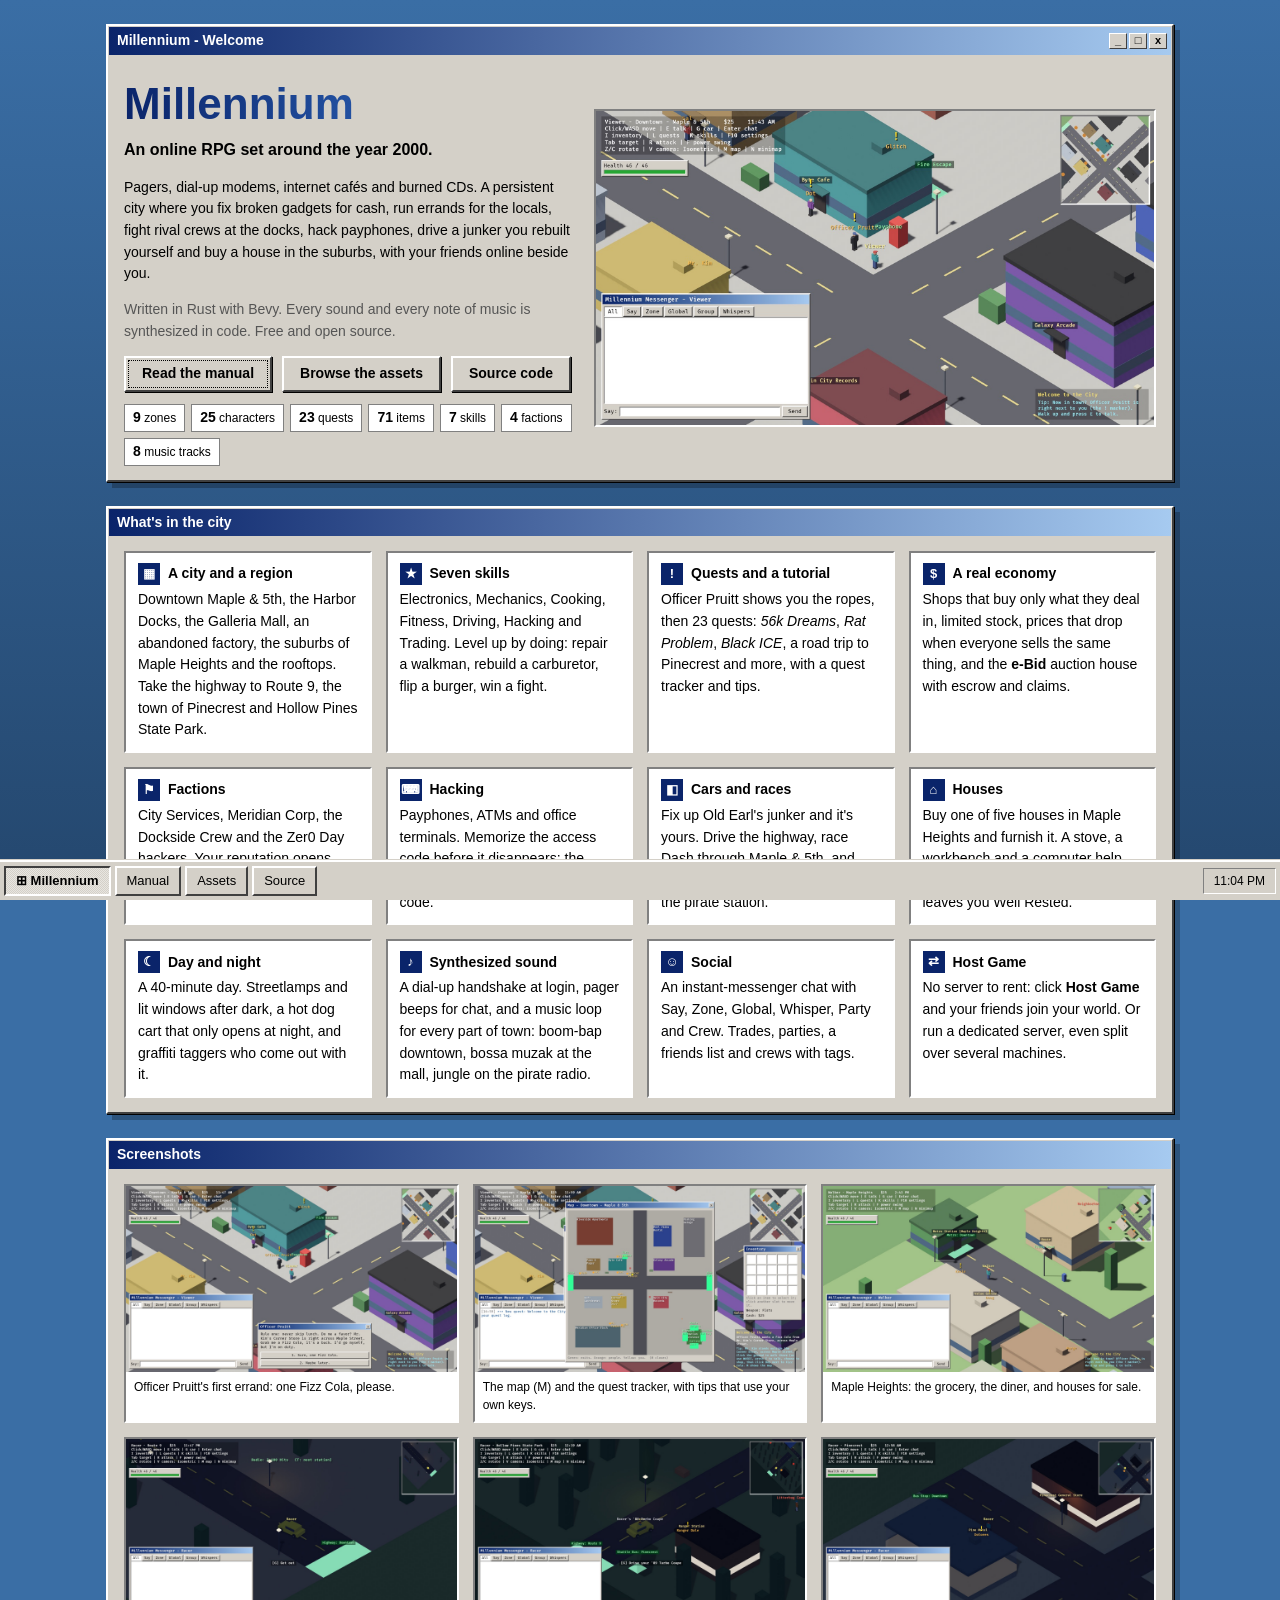
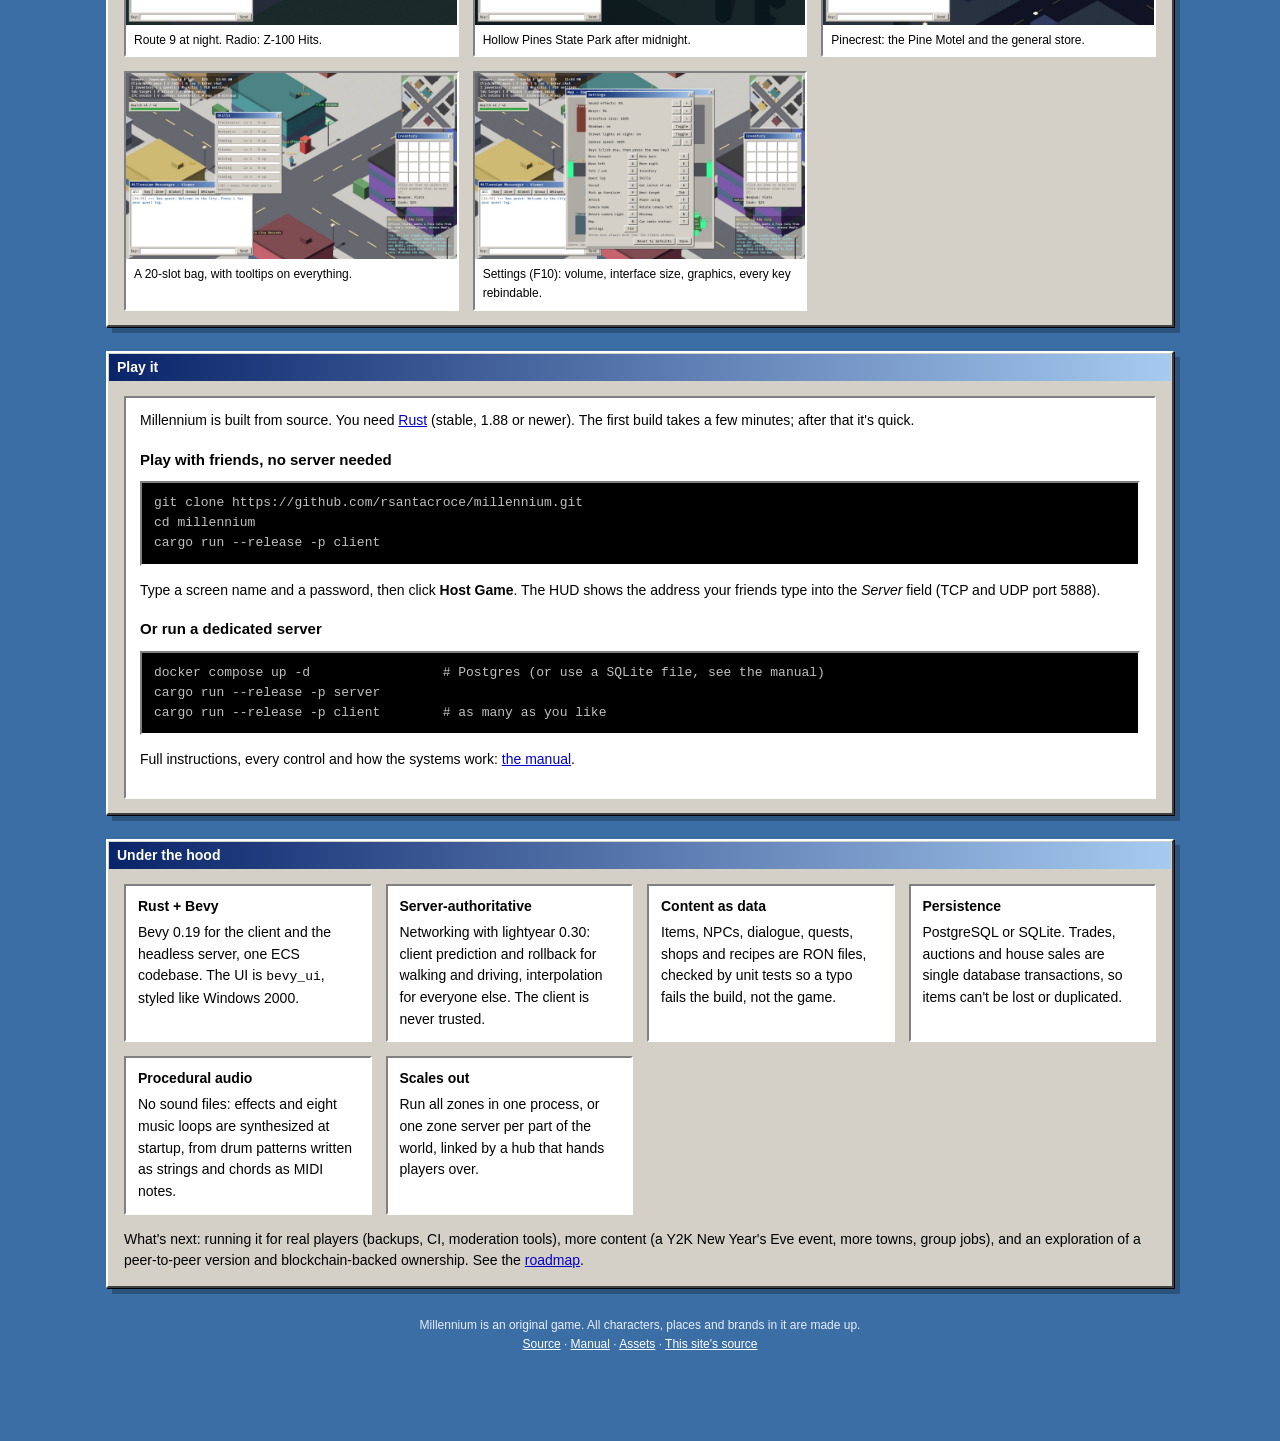
==== index.html @ 6d2f9c94 "Millennium website: landing page, player manual and asset list - index.html: what the game is, the f" ====
<!doctype html>
<html lang="en">
<head>
<meta charset="utf-8">
<meta name="viewport" content="width=device-width, initial-scale=1">
<title>Millennium: an online RPG set in 1999-2003</title>
<meta name="description" content="Millennium is an online RPG set around the year 2000: pagers, dial-up, burned CDs and a whole city to make your own. Written in Rust with Bevy.">
<meta property="og:title" content="Millennium">
<meta property="og:description" content="An online RPG set around the year 2000, written in Rust with Bevy.">
<meta property="og:image" content="images/downtown.jpg">
<link rel="icon" href="data:image/svg+xml,%3Csvg xmlns='http://www.w3.org/2000/svg' viewBox='0 0 16 16'%3E%3Crect width='16' height='16' fill='%230a246a'/%3E%3Ctext x='8' y='12.5' font-family='Tahoma,Verdana,sans-serif' font-size='12' font-weight='bold' fill='white' text-anchor='middle'%3EM%3C/text%3E%3C/svg%3E">
<link rel="stylesheet" href="style.css">
</head>
<body>
<main class="desktop">

  <section class="window" aria-labelledby="hero-title">
    <div class="titlebar"><h1 id="hero-title">Millennium - Welcome</h1><div class="controls" aria-hidden="true"><span>_</span><span>□</span><span>x</span></div></div>
    <div class="body hero">
      <div>
        <p class="logo" style="font-size:44px;margin:0">Millennium</p>
        <p class="tagline"><strong>An online RPG set around the year 2000.</strong></p>
        <p>Pagers, dial-up modems, internet cafés and burned CDs. A persistent city where you fix
          broken gadgets for cash, run errands for the locals, fight rival crews at the docks, hack
          payphones, drive a junker you rebuilt yourself and buy a house in the suburbs, with your
          friends online beside you.</p>
        <p class="muted">Written in Rust with Bevy. Every sound and every note of music is synthesized
          in code. Free and open source.</p>
        <div class="buttons">
          <a class="button primary" href="manual.html">Read the manual</a>
          <a class="button" href="assets.html">Browse the assets</a>
          <a class="button" href="https://github.com/rsantacroce/millennium">Source code</a>
        </div>
        <ul class="stats" aria-label="The game in numbers">
          <li><strong>9</strong> zones</li>
          <li><strong>25</strong> characters</li>
          <li><strong>23</strong> quests</li>
          <li><strong>71</strong> items</li>
          <li><strong>7</strong> skills</li>
          <li><strong>4</strong> factions</li>
          <li><strong>8</strong> music tracks</li>
        </ul>
      </div>
      <a href="images/downtown.jpg"><img class="shot" src="images/downtown.jpg" width="1600" height="900" alt="Downtown Maple and 5th at mid-morning: the Byte Cafe, Officer Pruitt with a quest marker, a red payphone, the messenger window and the minimap"></a>
    </div>
  </section>

  <section class="window" aria-labelledby="features-title">
    <div class="titlebar"><h2 id="features-title">What's in the city</h2></div>
    <div class="body">
      <div class="grid">
        <article class="card"><h3><span class="icon" aria-hidden="true">▦</span>A city and a region</h3>
          <p>Downtown Maple &amp; 5th, the Harbor Docks, the Galleria Mall, an abandoned factory, the
            suburbs of Maple Heights and the rooftops. Take the highway to Route 9, the town of
            Pinecrest and Hollow Pines State Park.</p></article>
        <article class="card"><h3><span class="icon" aria-hidden="true">★</span>Seven skills</h3>
          <p>Electronics, Mechanics, Cooking, Fitness, Driving, Hacking and Trading. Level up by
            doing: repair a walkman, rebuild a carburetor, flip a burger, win a fight.</p></article>
        <article class="card"><h3><span class="icon" aria-hidden="true">!</span>Quests and a tutorial</h3>
          <p>Officer Pruitt shows you the ropes, then 23 quests: <em>56k Dreams</em>, <em>Rat
            Problem</em>, <em>Black ICE</em>, a road trip to Pinecrest and more, with a quest tracker
            and tips.</p></article>
        <article class="card"><h3><span class="icon" aria-hidden="true">$</span>A real economy</h3>
          <p>Shops that buy only what they deal in, limited stock, prices that drop when everyone
            sells the same thing, and the <strong>e-Bid</strong> auction house with escrow and
            claims.</p></article>
        <article class="card"><h3><span class="icon" aria-hidden="true">⚑</span>Factions</h3>
          <p>City Services, Meridian Corp, the Dockside Crew and the Zer0 Day hackers. Your
            reputation opens discounts and locked gear.</p></article>
        <article class="card"><h3><span class="icon" aria-hidden="true">⌨</span>Hacking</h3>
          <p>Payphones, ATMs and office terminals. Memorize the access code before it disappears;
            the better you are, the shorter the code.</p></article>
        <article class="card"><h3><span class="icon" aria-hidden="true">◧</span>Cars and races</h3>
          <p>Fix up Old Earl's junker and it's yours. Drive the highway, race Dash through Maple
            &amp; 5th, and tune the car radio to Z-100 Hits or the pirate station.</p></article>
        <article class="card"><h3><span class="icon" aria-hidden="true">⌂</span>Houses</h3>
          <p>Buy one of five houses in Maple Heights and furnish it. A stove, a workbench and a
            computer help your skills at home; a waterbed leaves you Well Rested.</p></article>
        <article class="card"><h3><span class="icon" aria-hidden="true">☾</span>Day and night</h3>
          <p>A 40-minute day. Streetlamps and lit windows after dark, a hot dog cart that only opens
            at night, and graffiti taggers who come out with it.</p></article>
        <article class="card"><h3><span class="icon" aria-hidden="true">♪</span>Synthesized sound</h3>
          <p>A dial-up handshake at login, pager beeps for chat, and a music loop for every part of
            town: boom-bap downtown, bossa muzak at the mall, jungle on the pirate radio.</p></article>
        <article class="card"><h3><span class="icon" aria-hidden="true">☺</span>Social</h3>
          <p>An instant-messenger chat with Say, Zone, Global, Whisper, Party and Crew. Trades,
            parties, a friends list and crews with tags.</p></article>
        <article class="card"><h3><span class="icon" aria-hidden="true">⇄</span>Host Game</h3>
          <p>No server to rent: click <strong>Host Game</strong> and your friends join your world.
            Or run a dedicated server, even split over several machines.</p></article>
      </div>
    </div>
  </section>

  <section class="window" aria-labelledby="shots-title">
    <div class="titlebar"><h2 id="shots-title">Screenshots</h2></div>
    <div class="body">
      <div class="gallery">
        <figure><a href="images/dialogue.jpg"><img src="images/dialogue.jpg" width="1600" height="900" loading="lazy" alt="Talking to Officer Pruitt"></a><figcaption>Officer Pruitt's first errand: one Fizz Cola, please.</figcaption></figure>
        <figure><a href="images/map.jpg"><img src="images/map.jpg" width="1600" height="900" loading="lazy" alt="The map window over Downtown, and the quest tracker with a tip"></a><figcaption>The map (M) and the quest tracker, with tips that use your own keys.</figcaption></figure>
        <figure><a href="images/maple-heights.jpg"><img src="images/maple-heights.jpg" width="1600" height="900" loading="lazy" alt="Maple Heights in the afternoon, by the Metro station"></a><figcaption>Maple Heights: the grocery, the diner, and houses for sale.</figcaption></figure>
        <figure><a href="images/route-9-radio.jpg"><img src="images/route-9-radio.jpg" width="1600" height="900" loading="lazy" alt="Driving a coupe on Route 9 at night with the radio on Z-100 Hits"></a><figcaption>Route 9 at night. Radio: Z-100 Hits.</figcaption></figure>
        <figure><a href="images/hollow-pines-night.jpg"><img src="images/hollow-pines-night.jpg" width="1600" height="900" loading="lazy" alt="Hollow Pines State Park at night, the ranger station and a parked car"></a><figcaption>Hollow Pines State Park after midnight.</figcaption></figure>
        <figure><a href="images/pinecrest-night.jpg"><img src="images/pinecrest-night.jpg" width="1600" height="900" loading="lazy" alt="Pinecrest at night, the Pine Motel and the general store"></a><figcaption>Pinecrest: the Pine Motel and the general store.</figcaption></figure>
        <figure><a href="images/inventory.jpg"><img src="images/inventory.jpg" width="1600" height="900" loading="lazy" alt="Inventory window, map and quest tracker"></a><figcaption>A 20-slot bag, with tooltips on everything.</figcaption></figure>
        <figure><a href="images/settings.jpg"><img src="images/settings.jpg" width="1600" height="900" loading="lazy" alt="The settings window with volume, interface size and key bindings"></a><figcaption>Settings (F10): volume, interface size, graphics, every key rebindable.</figcaption></figure>
      </div>
    </div>
  </section>

  <section class="window" aria-labelledby="play-title">
    <div class="titlebar"><h2 id="play-title">Play it</h2></div>
    <div class="body">
      <div class="panel">
        <p>Millennium is built from source. You need <a href="https://rustup.rs">Rust</a> (stable,
          1.88 or newer). The first build takes a few minutes; after that it's quick.</p>
        <h3>Play with friends, no server needed</h3>
<pre>git clone https://github.com/rsantacroce/millennium.git
cd millennium
cargo run --release -p client</pre>
        <p>Type a screen name and a password, then click <strong>Host Game</strong>. The HUD shows
          the address your friends type into the <em>Server</em> field (TCP and UDP port 5888).</p>
        <h3>Or run a dedicated server</h3>
<pre>docker compose up -d                 # Postgres (or use a SQLite file, see the manual)
cargo run --release -p server
cargo run --release -p client        # as many as you like</pre>
        <p>Full instructions, every control and how the systems work: <a href="manual.html">the manual</a>.</p>
      </div>
    </div>
  </section>

  <section class="window" aria-labelledby="tech-title">
    <div class="titlebar"><h2 id="tech-title">Under the hood</h2></div>
    <div class="body">
      <div class="grid">
        <article class="card"><h3>Rust + Bevy</h3><p>Bevy 0.19 for the client and the headless server, one ECS codebase. The UI is <code>bevy_ui</code>, styled like Windows 2000.</p></article>
        <article class="card"><h3>Server-authoritative</h3><p>Networking with lightyear 0.30: client prediction and rollback for walking and driving, interpolation for everyone else. The client is never trusted.</p></article>
        <article class="card"><h3>Content as data</h3><p>Items, NPCs, dialogue, quests, shops and recipes are RON files, checked by unit tests so a typo fails the build, not the game.</p></article>
        <article class="card"><h3>Persistence</h3><p>PostgreSQL or SQLite. Trades, auctions and house sales are single database transactions, so items can't be lost or duplicated.</p></article>
        <article class="card"><h3>Procedural audio</h3><p>No sound files: effects and eight music loops are synthesized at startup, from drum patterns written as strings and chords as MIDI notes.</p></article>
        <article class="card"><h3>Scales out</h3><p>Run all zones in one process, or one zone server per part of the world, linked by a hub that hands players over.</p></article>
      </div>
      <p style="margin-bottom:0">What's next: running it for real players (backups, CI, moderation tools), more content (a
        Y2K New Year's Eve event, more towns, group jobs), and an exploration of a peer-to-peer version
        and blockchain-backed ownership. See the
        <a href="https://github.com/rsantacroce/millennium/blob/main/docs/ROADMAP.md">roadmap</a>.</p>
    </div>
  </section>

  <footer>
    Millennium is an original game. All characters, places and brands in it are made up.
    <br><a href="https://github.com/rsantacroce/millennium">Source</a> ·
    <a href="manual.html">Manual</a> · <a href="assets.html">Assets</a> ·
    <a href="https://github.com/rsantacroce/millennium-site">This site's source</a>
  </footer>
</main>

<nav class="taskbar" aria-label="Site">
  <a class="start" href="index.html" aria-current="page">⊞ Millennium</a>
  <a href="manual.html">Manual</a>
  <a href="assets.html">Assets</a>
  <a href="https://github.com/rsantacroce/millennium">Source</a>
  <span class="clock" id="clock">12:00 AM</span>
</nav>
<script src="site.js"></script>
</body>
</html>
---- style.css ----
/* Millennium: a Windows-2000-era look, matching the game's own UI. */

:root {
  --desktop: #3a6ea5;
  --desktop-deep: #24476e;
  --face: #d4d0c8;
  --highlight: #ffffff;
  --shadow: #808080;
  --dark-shadow: #404040;
  --window: #ffffff;
  --text: #000000;
  --muted: #555555;
  --title-left: #0a246a;
  --title-right: #a6caf0;
  --link: #0000cc;
  --link-visited: #551a8b;
  --tip: #ffffe1;
  --accent: #2bd38a;
  --font: Tahoma, Verdana, "Segoe UI", Geneva, sans-serif;
  --mono: "Lucida Console", "Courier New", ui-monospace, monospace;
}

* { box-sizing: border-box; }

html { scroll-behavior: smooth; }

body {
  margin: 0;
  font: 14px/1.55 var(--font);
  color: var(--text);
  background: var(--desktop) linear-gradient(180deg, var(--desktop) 0%, var(--desktop-deep) 100%) fixed;
  padding-bottom: 48px; /* room for the taskbar */
}

a { color: var(--link); }
a:visited { color: var(--link-visited); }

img { max-width: 100%; height: auto; display: block; }

code, kbd, pre { font-family: var(--mono); font-size: 13px; }

kbd {
  display: inline-block;
  min-width: 1.8em;
  padding: 0 5px;
  text-align: center;
  background: var(--face);
  border: 2px solid;
  border-color: var(--highlight) var(--dark-shadow) var(--dark-shadow) var(--highlight);
  font-size: 12px;
  line-height: 1.5;
}

pre {
  background: #000;
  color: #c0c0c0;
  padding: 10px 12px;
  overflow-x: auto;
  border: 2px solid;
  border-color: var(--shadow) var(--highlight) var(--highlight) var(--shadow);
  margin: 10px 0;
}

/* --- Layout --------------------------------------------------------------------------- */

.desktop {
  max-width: 1100px;
  margin: 0 auto;
  padding: 24px 16px;
}

.window {
  background: var(--face);
  border: 2px solid;
  border-color: var(--highlight) var(--dark-shadow) var(--dark-shadow) var(--highlight);
  box-shadow: 1px 1px 0 #000, 6px 6px 0 rgba(0, 0, 0, 0.25);
  margin: 0 0 24px;
}

.titlebar {
  background: linear-gradient(90deg, var(--title-left), var(--title-right));
  color: #fff;
  font-weight: bold;
  padding: 3px 4px 3px 8px;
  margin: 1px;
  display: flex;
  align-items: center;
  justify-content: space-between;
  gap: 8px;
}

.titlebar h1, .titlebar h2, .titlebar h3 { margin: 0; font-size: 14px; }

.titlebar .controls { display: flex; gap: 2px; }
.titlebar .controls span {
  width: 18px; height: 16px;
  background: var(--face);
  color: #000;
  font: bold 11px/12px var(--font);
  text-align: center;
  border: 1px solid;
  border-color: var(--highlight) var(--dark-shadow) var(--dark-shadow) var(--highlight);
}

.body { padding: 14px 16px; }

.panel {
  background: var(--window);
  border: 2px solid;
  border-color: var(--shadow) var(--highlight) var(--highlight) var(--shadow);
  padding: 12px 14px;
}

.panel + .panel { margin-top: 12px; }

h2 { font-size: 18px; margin: 18px 0 8px; }
h3 { font-size: 15px; margin: 16px 0 6px; }
.body > :first-child, .panel > :first-child { margin-top: 0; }

.muted { color: var(--muted); }

/* --- Buttons ---------------------------------------------------------------------------- */

.button, .button:visited {
  display: inline-block;
  padding: 5px 16px;
  background: var(--face);
  color: #000;
  text-decoration: none;
  border: 2px solid;
  border-color: var(--highlight) var(--dark-shadow) var(--dark-shadow) var(--highlight);
  box-shadow: 1px 1px 0 #000;
  font-weight: bold;
}
.button:active { border-color: var(--dark-shadow) var(--highlight) var(--highlight) var(--dark-shadow); box-shadow: none; }
.button.primary { outline: 1px dotted #000; outline-offset: -5px; }

.buttons { display: flex; flex-wrap: wrap; gap: 10px; margin: 14px 0 4px; }

/* --- Hero ---------------------------------------------------------------------------------- */

.hero > *, .with-sidebar > * { min-width: 0; }
.hero { display: grid; grid-template-columns: 1fr 1.25fr; gap: 20px; align-items: center; }
.hero h1 { font-size: 40px; line-height: 1.1; margin: 0 0 6px; letter-spacing: -0.5px; }
.hero .tagline { font-size: 16px; margin: 0 0 8px; }
.hero .shot { border: 2px solid; border-color: var(--shadow) var(--highlight) var(--highlight) var(--shadow); }

.logo {
  font-family: var(--font);
  font-weight: bold;
  background: linear-gradient(90deg, var(--title-left), #3a7bd5);
  -webkit-background-clip: text;
  background-clip: text;
  color: transparent;
}

.stats { display: flex; flex-wrap: wrap; gap: 6px; margin: 12px 0 0; padding: 0; list-style: none; }
.stats li {
  background: var(--window);
  border: 1px solid var(--shadow);
  padding: 2px 8px;
  font-size: 12px;
}
.stats strong { font-size: 14px; }

/* --- Feature grid --------------------------------------------------------------------- */

.grid { display: grid; grid-template-columns: repeat(auto-fill, minmax(min(240px, 100%), 1fr)); gap: 14px; }

.card {
  background: var(--window);
  border: 2px solid;
  border-color: var(--shadow) var(--highlight) var(--highlight) var(--shadow);
  padding: 10px 12px;
}
.card h3 { margin: 0 0 4px; font-size: 14px; display: flex; gap: 8px; align-items: center; }
.card p { margin: 0; }
.icon {
  width: 22px; height: 22px;
  display: inline-grid; place-items: center;
  background: var(--title-left);
  color: #fff;
  font-size: 13px;
  flex: none;
}

/* --- Gallery -------------------------------------------------------------------------------- */

.gallery { display: grid; grid-template-columns: repeat(auto-fill, minmax(min(300px, 100%), 1fr)); gap: 14px; }
.gallery figure { margin: 0; background: var(--window); border: 2px solid; border-color: var(--shadow) var(--highlight) var(--highlight) var(--shadow); }
.gallery figcaption { padding: 6px 8px; font-size: 12px; }
.gallery a { display: block; }

/* --- Manual ------------------------------------------------------------------------------- */

.with-sidebar { display: grid; grid-template-columns: 230px 1fr; gap: 20px; align-items: start; }
.sidebar { position: sticky; top: 12px; }
.sidebar ol { margin: 0; padding-left: 22px; }
.sidebar li { margin: 2px 0; }

.tip {
  background: var(--tip);
  border: 1px solid #000;
  padding: 8px 10px;
  margin: 10px 0;
}

/* --- Tables ---------------------------------------------------------------------------------- */

.table-wrap { overflow-x: auto; margin: 8px 0 4px; }
table { border-collapse: collapse; width: 100%; background: var(--window); font-size: 13px; }
th, td { border: 1px solid #b5b1a8; padding: 4px 8px; text-align: left; vertical-align: top; }
thead th { background: var(--face); position: sticky; top: 0; border-color: var(--shadow); }
tbody tr:nth-child(even) { background: #f3f2ee; }
td em { color: var(--muted); }
.count { color: var(--muted); font-weight: normal; font-size: 14px; }

.filter { display: flex; flex-wrap: wrap; gap: 8px; align-items: center; margin: 14px 0 0; clear: both; }
.filter input {
  font: 14px var(--font);
  padding: 4px 6px;
  width: min(320px, 100%);
  border: 2px solid;
  border-color: var(--shadow) var(--highlight) var(--highlight) var(--shadow);
}

.toc { columns: 3 160px; margin: 0; padding-left: 20px; overflow: hidden; }

/* --- Taskbar ---------------------------------------------------------------------------------- */

.taskbar {
  position: fixed;
  left: 0; right: 0; bottom: 0;
  height: 40px;
  background: var(--face);
  border-top: 2px solid var(--highlight);
  box-shadow: 0 -1px 0 var(--face);
  display: flex;
  align-items: center;
  gap: 4px;
  padding: 0 4px;
  z-index: 10;
}
.taskbar a, .taskbar a:visited {
  color: #000;
  text-decoration: none;
  padding: 3px 10px;
  border: 2px solid;
  border-color: var(--highlight) var(--dark-shadow) var(--dark-shadow) var(--highlight);
  white-space: nowrap;
  font-size: 13px;
}
.taskbar a.start { font-weight: bold; }
.taskbar a[aria-current="page"] {
  border-color: var(--dark-shadow) var(--highlight) var(--highlight) var(--dark-shadow);
  background: repeating-conic-gradient(#e8e6e1 0% 25%, var(--face) 0% 50%) 0 0 / 2px 2px;
}
.taskbar .clock {
  margin-left: auto;
  padding: 3px 10px;
  border: 1px solid;
  border-color: var(--shadow) var(--highlight) var(--highlight) var(--shadow);
  font-size: 12px;
}

footer { color: #e8eef7; text-align: center; font-size: 12px; padding: 4px 0 16px; }
footer a, footer a:visited { color: #fff; }

/* --- Small screens -------------------------------------------------------------------------- */

@media (max-width: 760px) {
  .hero, .with-sidebar { grid-template-columns: minmax(0, 1fr); }
  .hero h1 { font-size: 32px; }
  .sidebar { position: static; }
  .desktop { padding: 16px; }
  .body { padding: 12px; }
  .taskbar .clock { display: none; }
  .taskbar { overflow-x: auto; }
}
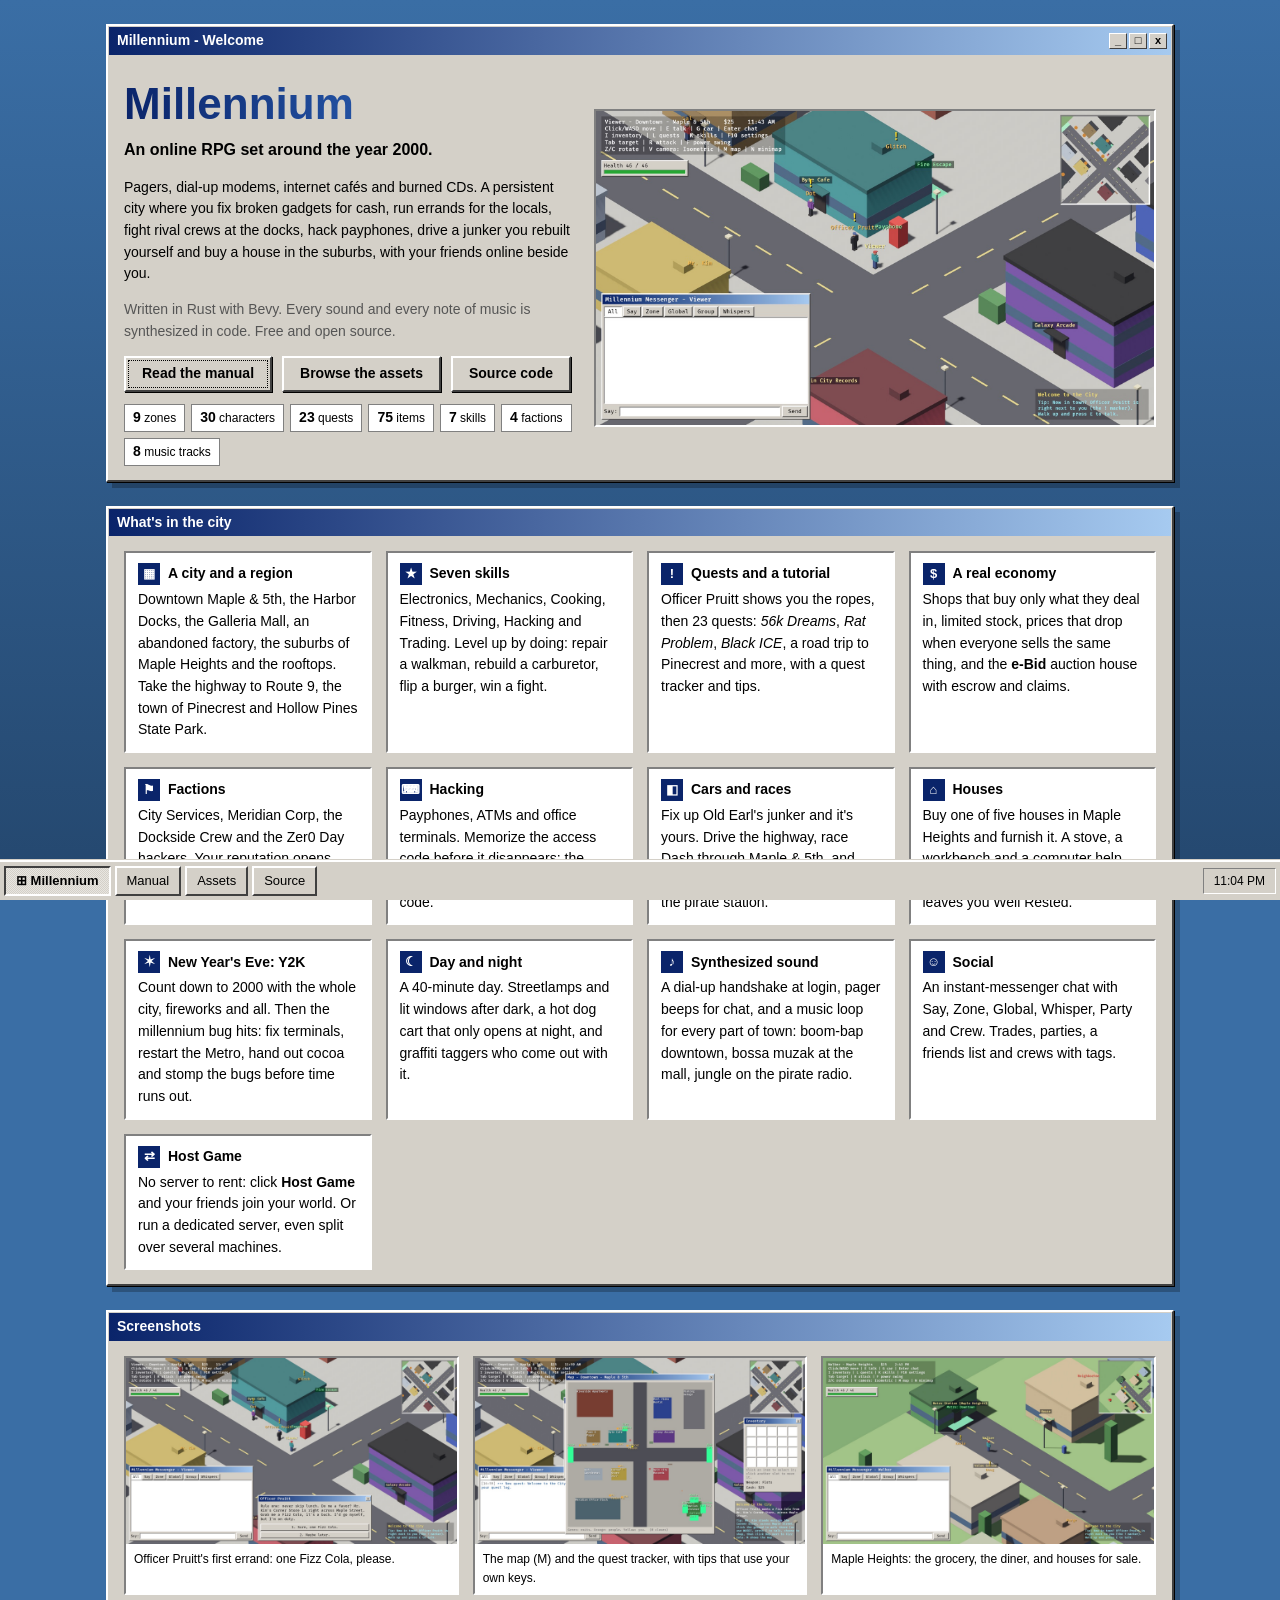
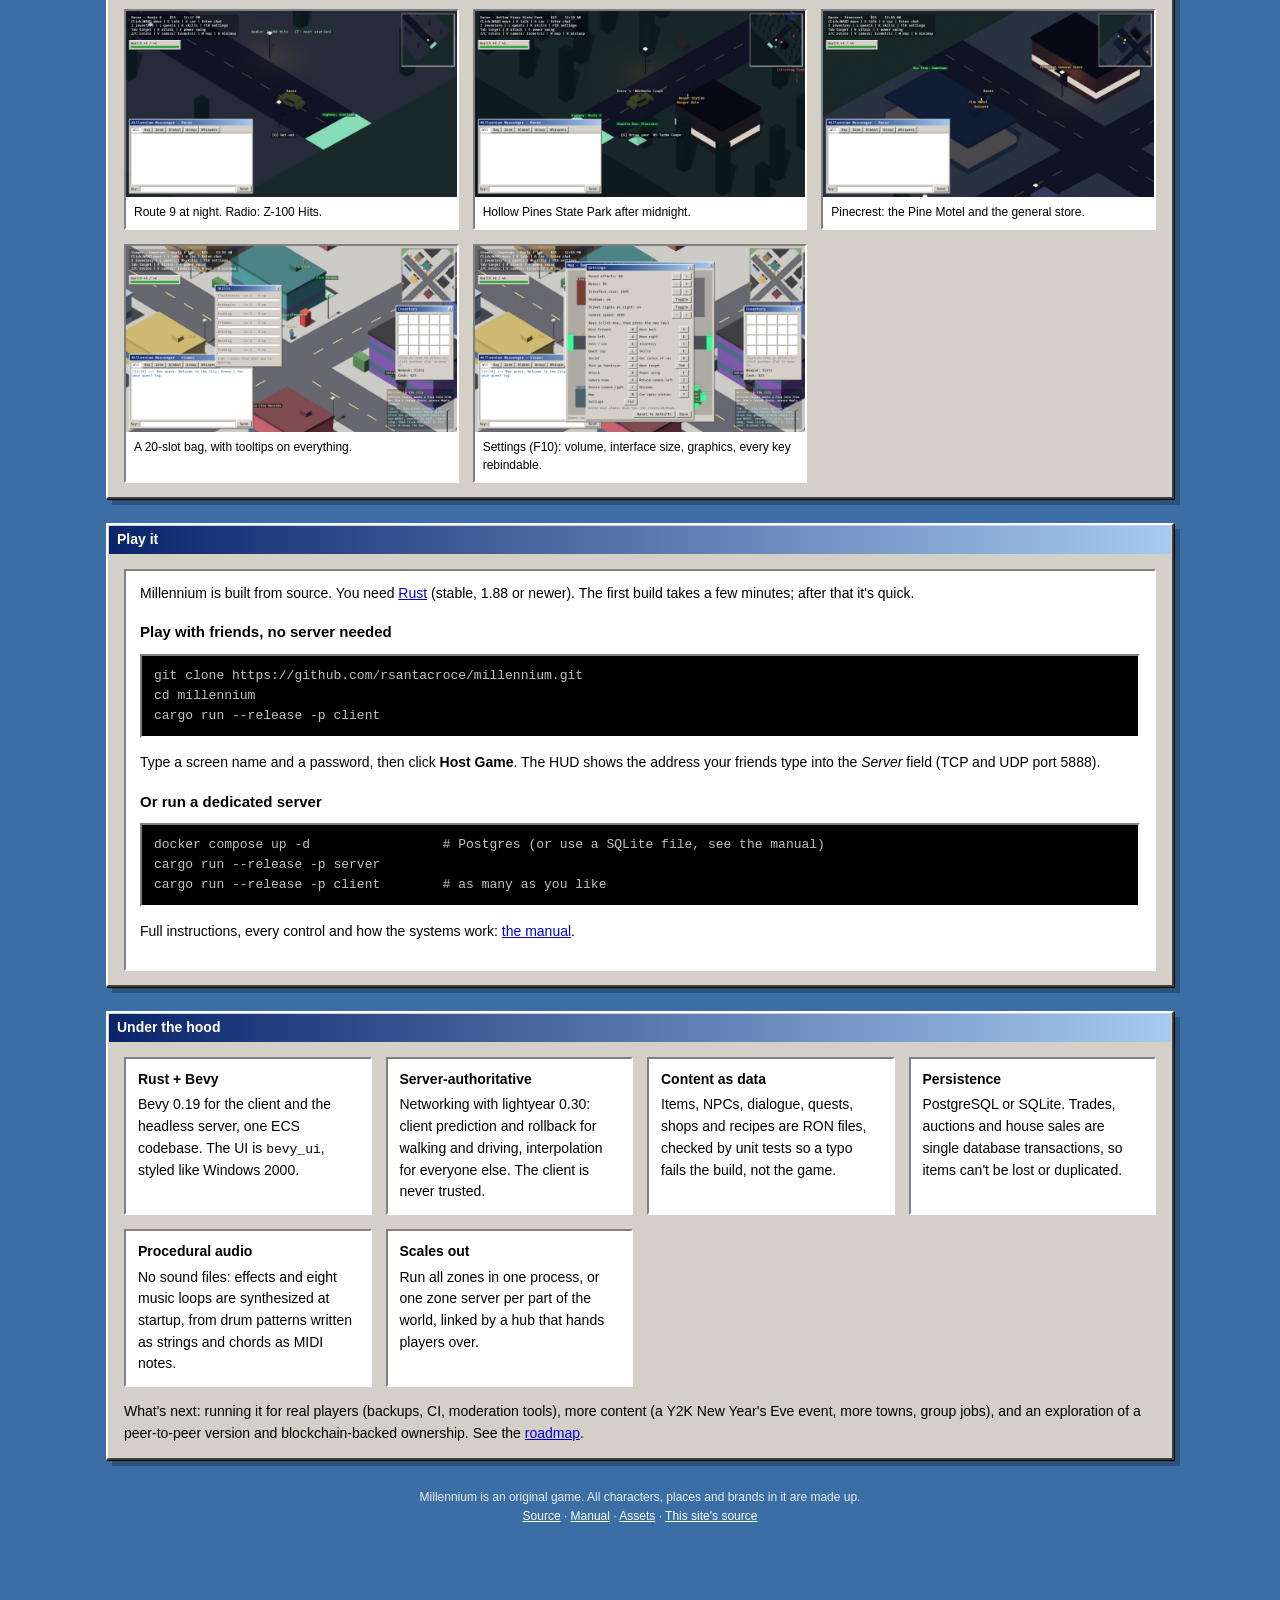
==== commit af373b5e: "The Y2K New Year's Eve event: manual section, landing page card, asset list (Y2K Bug, event NPCs, ne" ====
--- a/index.html
+++ b/index.html
@@ -33,9 +33,9 @@
         </div>
         <ul class="stats" aria-label="The game in numbers">
           <li><strong>9</strong> zones</li>
-          <li><strong>25</strong> characters</li>
+          <li><strong>30</strong> characters</li>
           <li><strong>23</strong> quests</li>
-          <li><strong>71</strong> items</li>
+          <li><strong>75</strong> items</li>
           <li><strong>7</strong> skills</li>
           <li><strong>4</strong> factions</li>
           <li><strong>8</strong> music tracks</li>
@@ -76,6 +76,9 @@
         <article class="card"><h3><span class="icon" aria-hidden="true">⌂</span>Houses</h3>
           <p>Buy one of five houses in Maple Heights and furnish it. A stove, a workbench and a
             computer help your skills at home; a waterbed leaves you Well Rested.</p></article>
+        <article class="card"><h3><span class="icon" aria-hidden="true">✶</span>New Year's Eve: Y2K</h3>
+          <p>Count down to 2000 with the whole city, fireworks and all. Then the millennium bug hits:
+            fix terminals, restart the Metro, hand out cocoa and stomp the bugs before time runs out.</p></article>
         <article class="card"><h3><span class="icon" aria-hidden="true">☾</span>Day and night</h3>
           <p>A 40-minute day. Streetlamps and lit windows after dark, a hot dog cart that only opens
             at night, and graffiti taggers who come out with it.</p></article>
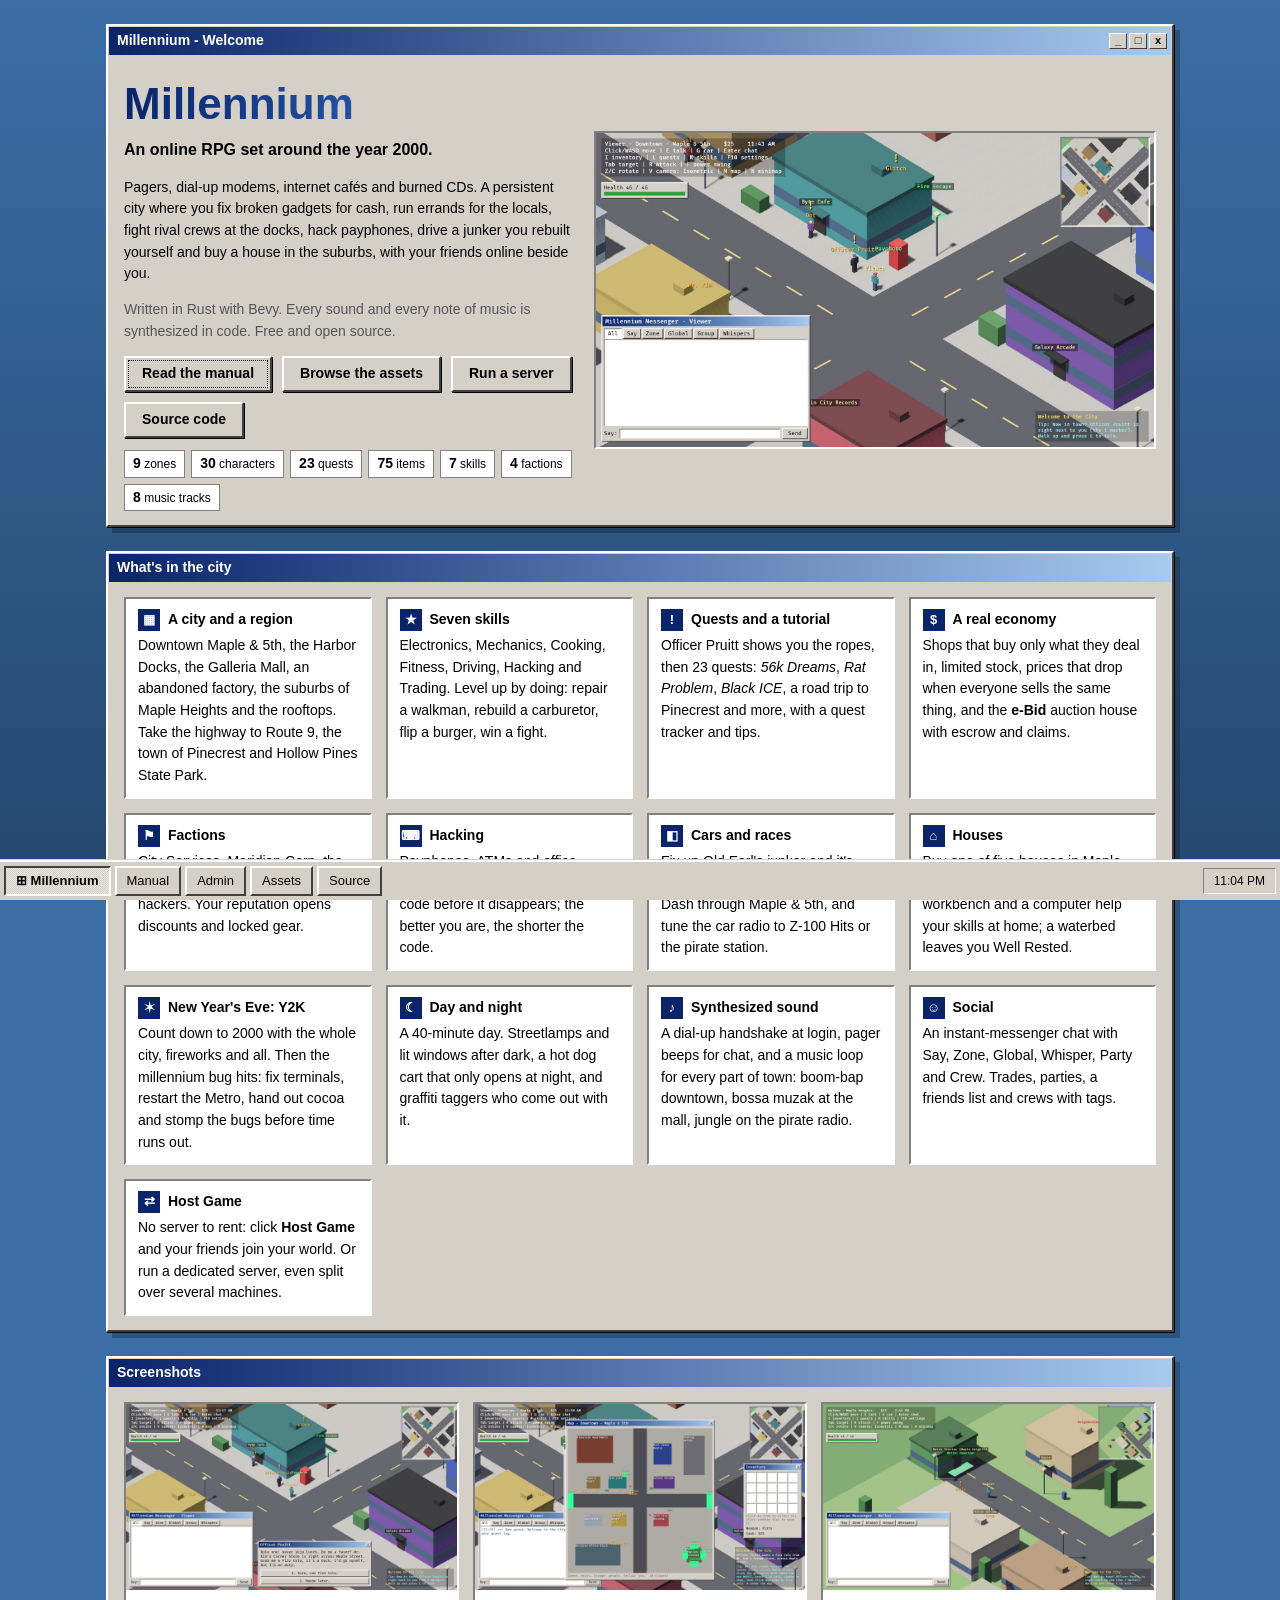
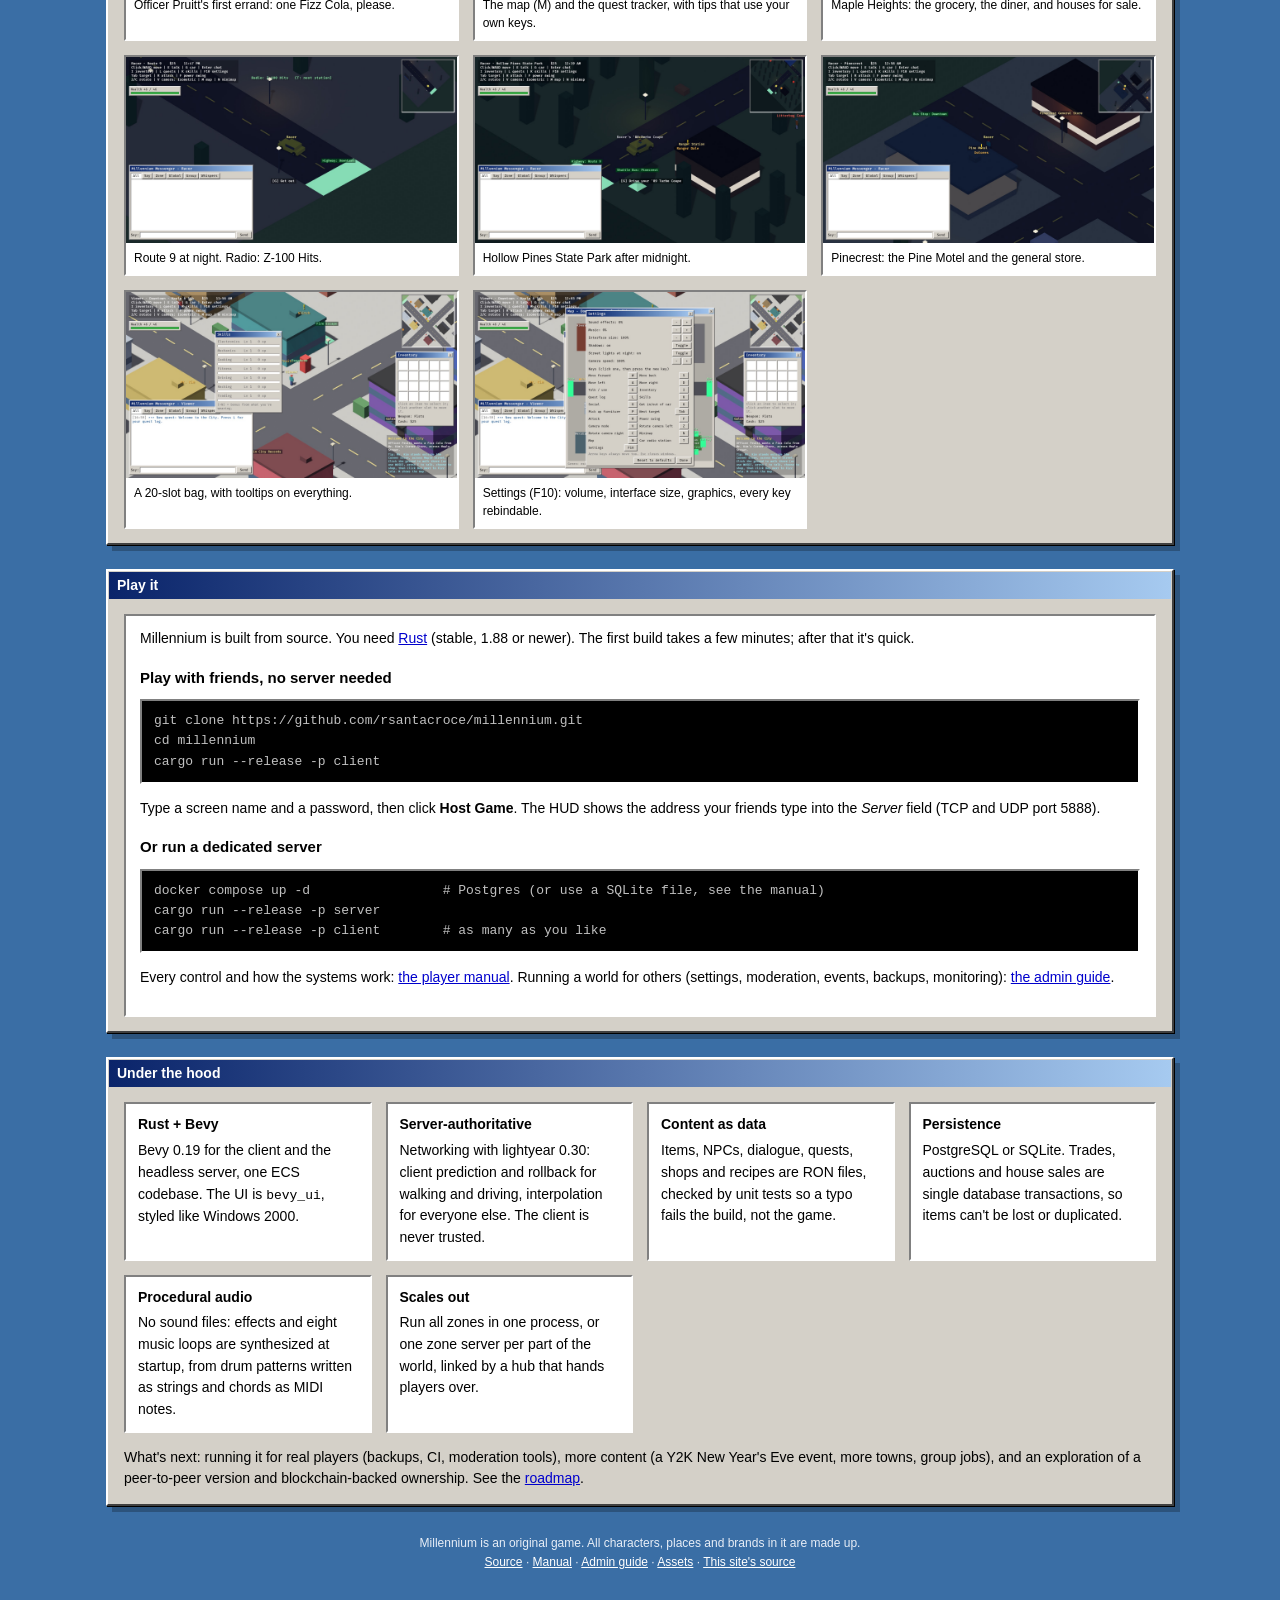
==== commit 8a7b29e4: "Admin guide: running a server, every setting, moderation, accounts, events, backups, upgrades, monit" ====
--- a/index.html
+++ b/index.html
@@ -29,6 +29,7 @@
         <div class="buttons">
           <a class="button primary" href="manual.html">Read the manual</a>
           <a class="button" href="assets.html">Browse the assets</a>
+          <a class="button" href="admin.html">Run a server</a>
           <a class="button" href="https://github.com/rsantacroce/millennium">Source code</a>
         </div>
         <ul class="stats" aria-label="The game in numbers">
@@ -127,7 +128,9 @@
 <pre>docker compose up -d                 # Postgres (or use a SQLite file, see the manual)
 cargo run --release -p server
 cargo run --release -p client        # as many as you like</pre>
-        <p>Full instructions, every control and how the systems work: <a href="manual.html">the manual</a>.</p>
+        <p>Every control and how the systems work: <a href="manual.html">the player manual</a>. Running
+          a world for others (settings, moderation, events, backups, monitoring):
+          <a href="admin.html">the admin guide</a>.</p>
       </div>
     </div>
   </section>
@@ -153,7 +156,7 @@
   <footer>
     Millennium is an original game. All characters, places and brands in it are made up.
     <br><a href="https://github.com/rsantacroce/millennium">Source</a> ·
-    <a href="manual.html">Manual</a> · <a href="assets.html">Assets</a> ·
+    <a href="manual.html">Manual</a> · <a href="admin.html">Admin guide</a> · <a href="assets.html">Assets</a> ·
     <a href="https://github.com/rsantacroce/millennium-site">This site's source</a>
   </footer>
 </main>
@@ -161,6 +164,7 @@
 <nav class="taskbar" aria-label="Site">
   <a class="start" href="index.html" aria-current="page">⊞ Millennium</a>
   <a href="manual.html">Manual</a>
+  <a href="admin.html">Admin</a>
   <a href="assets.html">Assets</a>
   <a href="https://github.com/rsantacroce/millennium">Source</a>
   <span class="clock" id="clock">12:00 AM</span>
